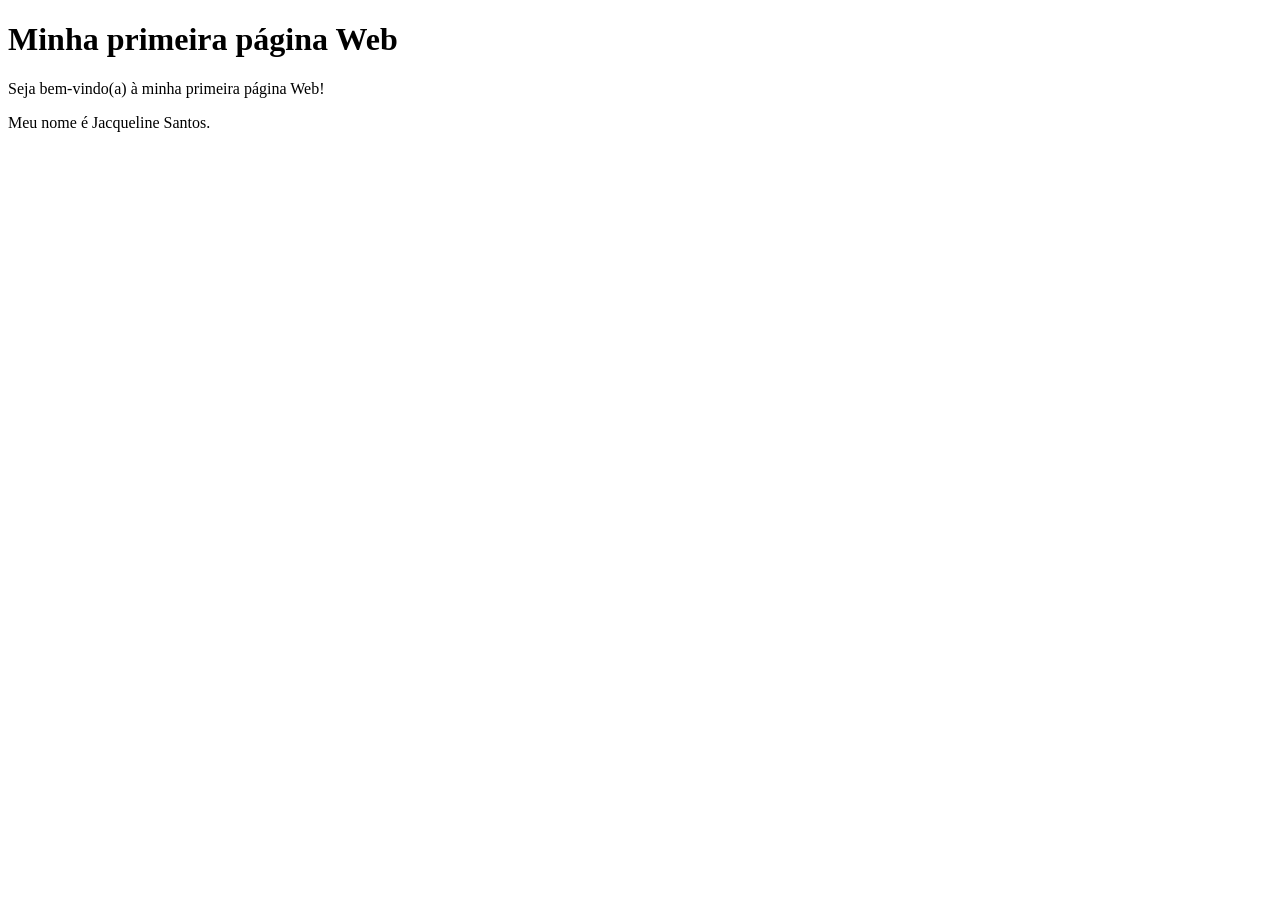
==== index.html @ c0202ff2 "Add files via upload Adiciona primeira página HTML 3." ====
<!DOCTYPE html>
<html lang="pt-BR">
<head>
    <meta charset="UTF-8">
    <meta name="viewport" content="width=device-width, initial-scale=1.0">
    <title>Minha primeira página Web</title>
</head>
<body>
    <h1>Minha primeira página Web</h1>

    <p>Seja bem-vindo(a) à minha primeira página Web!</p>

    <p>Meu nome é Jacqueline Santos.</p>
</body>
</html>
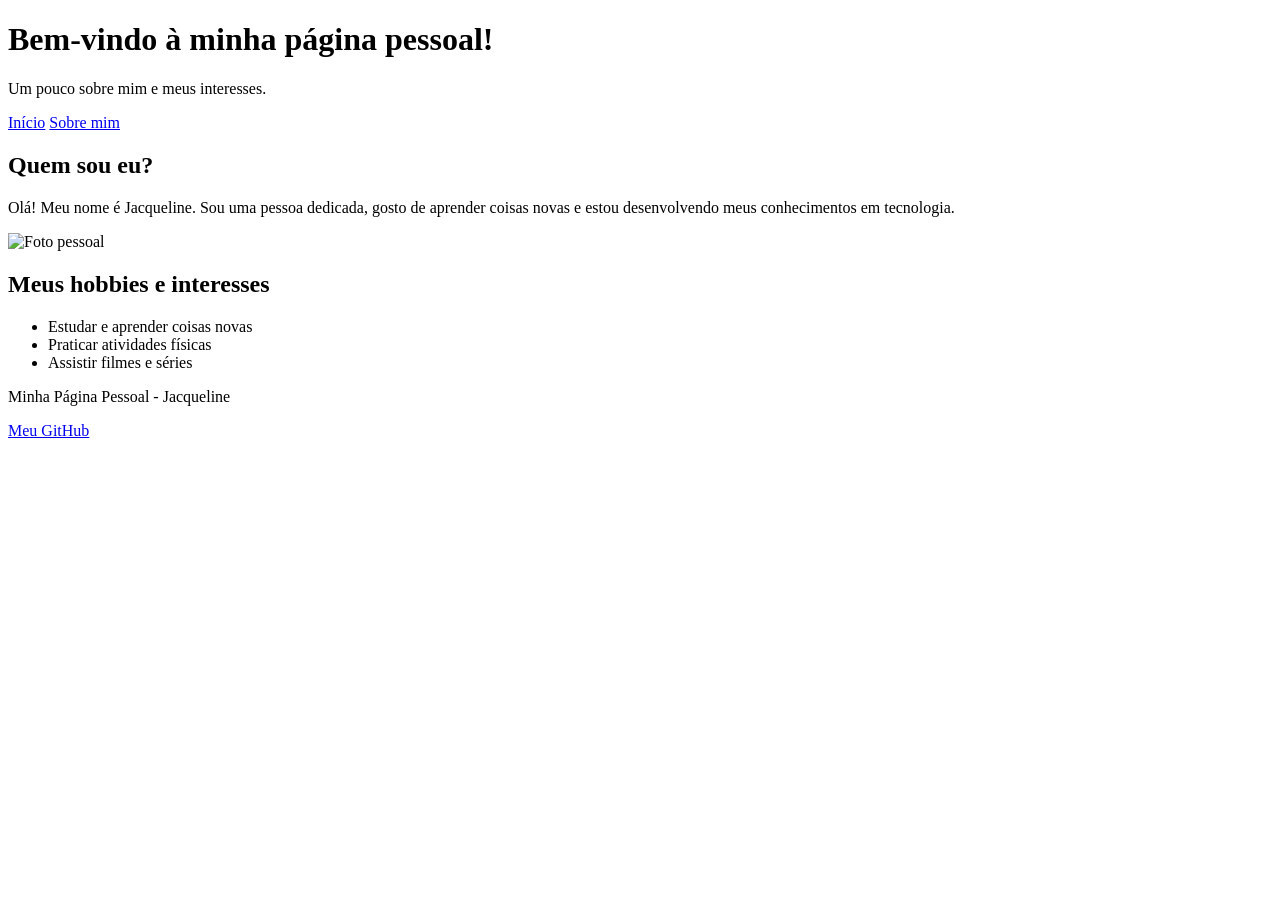
==== commit 8d4fa7e7: "Add files via upload" ====
--- a/index.html
+++ b/index.html
@@ -4,13 +4,49 @@
 <head>
     <meta charset="UTF-8">
     <meta name="viewport" content="width=device-width, initial-scale=1.0">
-    <title>Minha primeira página Web</title>
+    <title>Minha Página Pessoal</title>
 </head>
 <body>
-    <h1>Minha primeira página Web</h1>
 
-    <p>Seja bem-vindo(a) à minha primeira página Web!</p>
+    <header>
+        <h1>Bem-vindo à minha página pessoal!</h1>
+        <p>Um pouco sobre mim e meus interesses.</p>
+    </header>
 
-    <p>Meu nome é Jacqueline Santos.</p>
+    <nav>
+        <a href="index.html">Início</a>
+        <a href="sobre.html">Sobre mim</a>
+    </nav>
+
+    <main>
+        <section>
+            <h2>Quem sou eu?</h2>
+            <p>
+                Olá! Meu nome é Jacqueline.
+                Sou uma pessoa dedicada, gosto de aprender
+                coisas novas e estou desenvolvendo meus
+                conhecimentos em tecnologia.
+            </p>
+
+            <img src="imagens/minha-foto.jpg"
+                 alt="Foto pessoal"
+                 width="200">
+        </section>
+
+        <section>
+            <h2>Meus hobbies e interesses</h2>
+            <ul>
+                <li>Estudar e aprender coisas novas</li>
+                <li>Praticar atividades físicas</li>
+                <li>Assistir filmes e séries</li>
+            </ul>
+        </section>
+    </main>
+
+    <footer>
+        <p>Minha Página Pessoal - Jacqueline</p>
+        <a href="https://github.com/">Meu GitHub</a>
+    </footer>
+
 </body>
 </html>
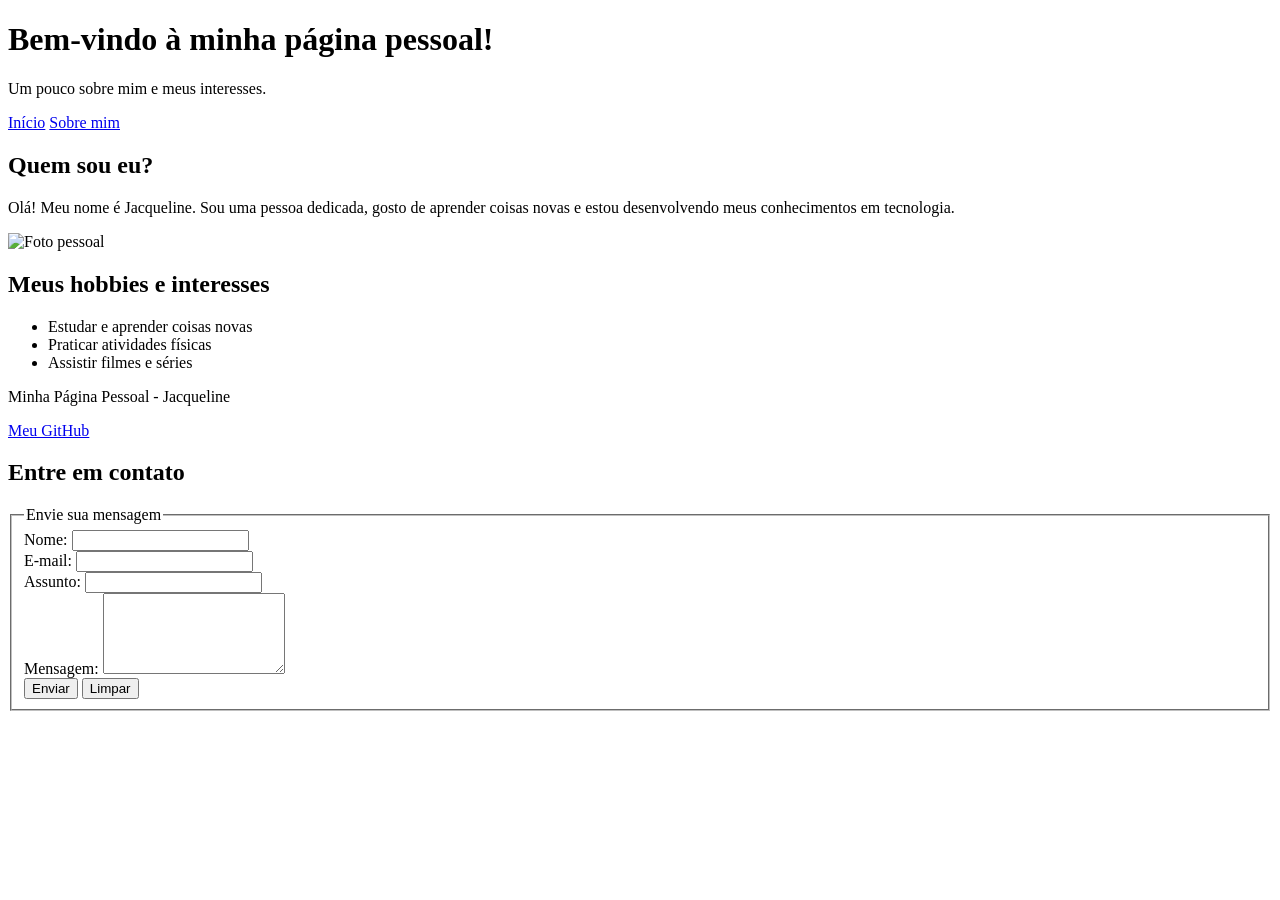
==== commit c3be849a: "Adiciona formulario de contato à página pessoal" ====
--- a/index.html
+++ b/index.html
@@ -48,5 +48,59 @@
         <a href="https://github.com/">Meu GitHub</a>
     </footer>
 
+
+    <!-- Seção de contato -->
+    <section id="contato">
+        <h2>Entre em contato</h2>
+
+        <form>
+            <fieldset>
+                <legend>Envie sua mensagem</legend>
+
+                <div>
+                    <label for="nome">Nome:</label>
+                    <input
+                        type="text"
+                        id="nome"
+                        name="nome"
+                        required
+                    >
+                </div>
+
+                <div>
+                    <label for="email">E-mail:</label>
+                    <input
+                        type="email"
+                        id="email"
+                        name="email"
+                        required
+                    >
+                </div>
+
+                <div>
+                    <label for="assunto">Assunto:</label>
+                    <input
+                        type="text"
+                        id="assunto"
+                        name="assunto"
+                        required
+                    >
+                </div>
+
+                <div>
+                    <label for="mensagem">Mensagem:</label>
+                    <textarea
+                        id="mensagem"
+                        name="mensagem"
+                        rows="5"
+                        required
+                    ></textarea>
+                </div>
+
+                <button type="submit">Enviar</button>
+                <button type="reset">Limpar</button>
+            </fieldset>
+        </form>
+    </section>
 </body>
 </html>
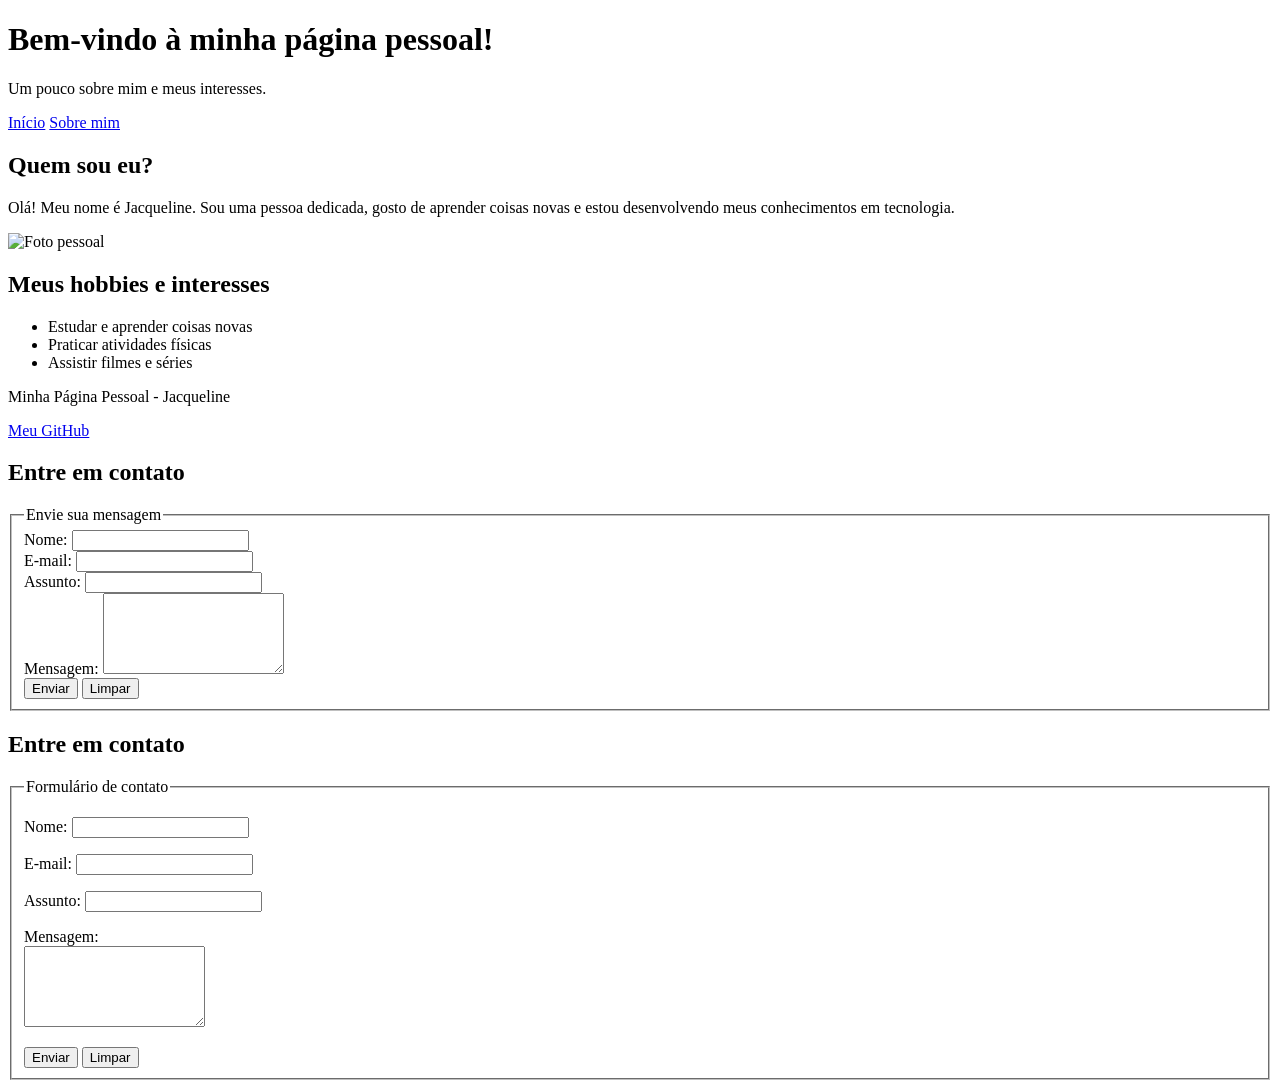
==== commit f2c6118b: "Update index.htmlAdiciona formulário de contato" ====
--- a/index.html
+++ b/index.html
@@ -102,5 +102,38 @@
             </fieldset>
         </form>
     </section>
+
+<section id="contato">
+    <h2>Entre em contato</h2>
+
+    <form>
+        <fieldset>
+            <legend>Formulário de contato</legend>
+
+            <p>
+                <label for="nome">Nome:</label>
+                <input type="text" id="nome" name="nome" required>
+            </p>
+
+            <p>
+                <label for="email">E-mail:</label>
+                <input type="email" id="email" name="email" required>
+            </p>
+
+            <p>
+                <label for="assunto">Assunto:</label>
+                <input type="text" id="assunto" name="assunto" required>
+            </p>
+
+            <p>
+                <label for="mensagem">Mensagem:</label><br>
+                <textarea id="mensagem" name="mensagem" rows="5" required></textarea>
+            </p>
+
+            <button type="submit">Enviar</button>
+            <button type="reset">Limpar</button>
+        </fieldset>
+    </form>
+</section>
 </body>
 </html>
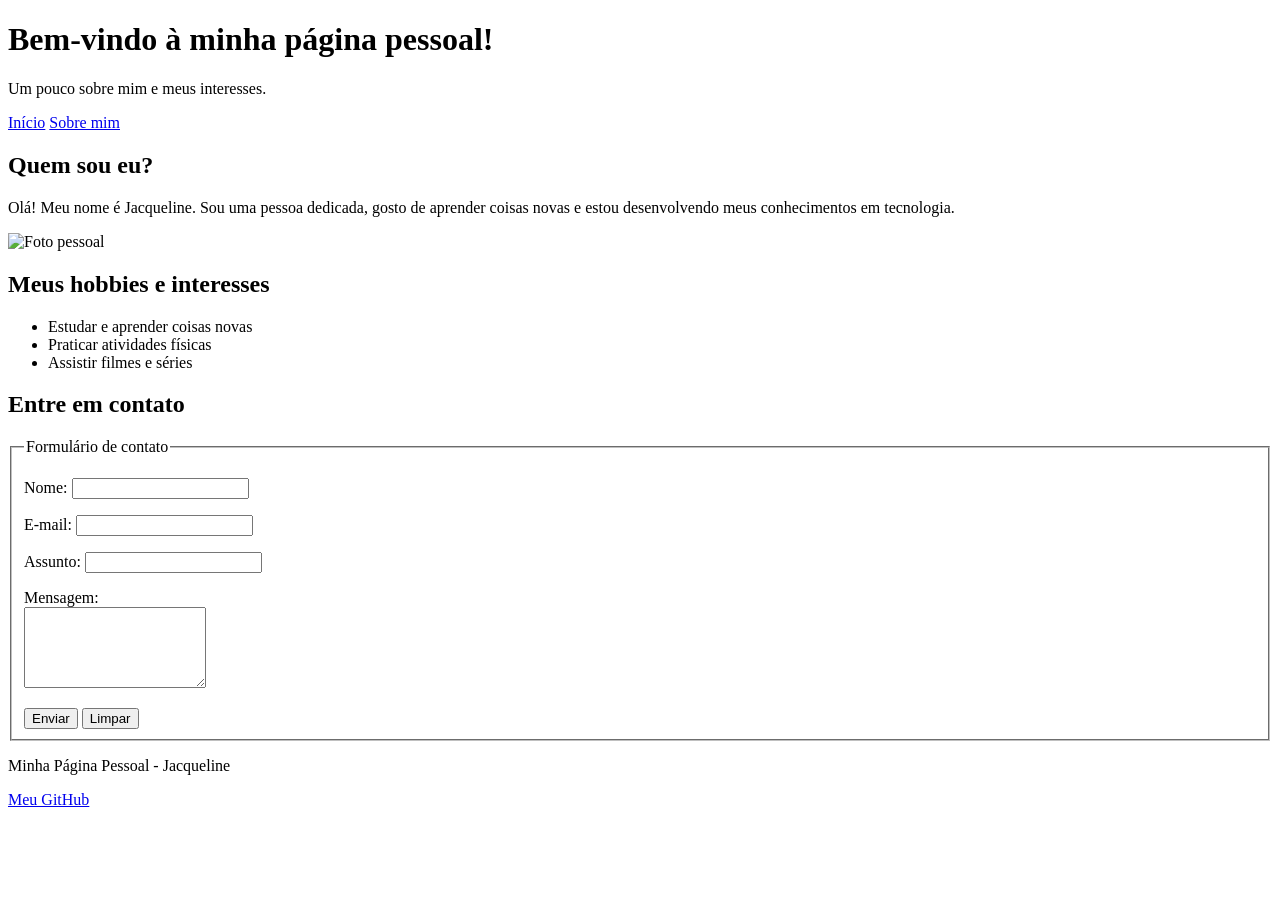
==== commit fa754475: "Atualiza página pessoal com formulário de contato 2." ====
--- a/index.html
+++ b/index.html
@@ -19,21 +19,14 @@
     </nav>
 
     <main>
-        <section>
+        <section id="apresentacao">
             <h2>Quem sou eu?</h2>
-            <p>
-                Olá! Meu nome é Jacqueline.
-                Sou uma pessoa dedicada, gosto de aprender
-                coisas novas e estou desenvolvendo meus
-                conhecimentos em tecnologia.
-            </p>
+            <p>Olá! Meu nome é Jacqueline. Sou uma pessoa dedicada, gosto de aprender coisas novas e estou desenvolvendo meus conhecimentos em tecnologia.</p>
 
-            <img src="imagens/minha-foto.jpg"
-                 alt="Foto pessoal"
-                 width="200">
+            <img src="imagens/foto.jpg" alt="Foto pessoal" width="200">
         </section>
 
-        <section>
+        <section id="hobbies">
             <h2>Meus hobbies e interesses</h2>
             <ul>
                 <li>Estudar e aprender coisas novas</li>
@@ -41,99 +34,45 @@
                 <li>Assistir filmes e séries</li>
             </ul>
         </section>
+
+        <section id="contato">
+            <h2>Entre em contato</h2>
+
+            <form>
+                <fieldset>
+                    <legend>Formulário de contato</legend>
+
+                    <p>
+                        <label for="nome">Nome:</label>
+                        <input type="text" id="nome" name="nome" required>
+                    </p>
+
+                    <p>
+                        <label for="email">E-mail:</label>
+                        <input type="email" id="email" name="email" required>
+                    </p>
+
+                    <p>
+                        <label for="assunto">Assunto:</label>
+                        <input type="text" id="assunto" name="assunto" required>
+                    </p>
+
+                    <p>
+                        <label for="mensagem">Mensagem:</label><br>
+                        <textarea id="mensagem" name="mensagem" rows="5" required></textarea>
+                    </p>
+
+                    <button type="submit">Enviar</button>
+                    <button type="reset">Limpar</button>
+                </fieldset>
+            </form>
+        </section>
     </main>
 
     <footer>
         <p>Minha Página Pessoal - Jacqueline</p>
-        <a href="https://github.com/">Meu GitHub</a>
+        <a href="https://github.com/santosjacqueline94-wq">Meu GitHub</a>
     </footer>
 
-
-    <!-- Seção de contato -->
-    <section id="contato">
-        <h2>Entre em contato</h2>
-
-        <form>
-            <fieldset>
-                <legend>Envie sua mensagem</legend>
-
-                <div>
-                    <label for="nome">Nome:</label>
-                    <input
-                        type="text"
-                        id="nome"
-                        name="nome"
-                        required
-                    >
-                </div>
-
-                <div>
-                    <label for="email">E-mail:</label>
-                    <input
-                        type="email"
-                        id="email"
-                        name="email"
-                        required
-                    >
-                </div>
-
-                <div>
-                    <label for="assunto">Assunto:</label>
-                    <input
-                        type="text"
-                        id="assunto"
-                        name="assunto"
-                        required
-                    >
-                </div>
-
-                <div>
-                    <label for="mensagem">Mensagem:</label>
-                    <textarea
-                        id="mensagem"
-                        name="mensagem"
-                        rows="5"
-                        required
-                    ></textarea>
-                </div>
-
-                <button type="submit">Enviar</button>
-                <button type="reset">Limpar</button>
-            </fieldset>
-        </form>
-    </section>
-
-<section id="contato">
-    <h2>Entre em contato</h2>
-
-    <form>
-        <fieldset>
-            <legend>Formulário de contato</legend>
-
-            <p>
-                <label for="nome">Nome:</label>
-                <input type="text" id="nome" name="nome" required>
-            </p>
-
-            <p>
-                <label for="email">E-mail:</label>
-                <input type="email" id="email" name="email" required>
-            </p>
-
-            <p>
-                <label for="assunto">Assunto:</label>
-                <input type="text" id="assunto" name="assunto" required>
-            </p>
-
-            <p>
-                <label for="mensagem">Mensagem:</label><br>
-                <textarea id="mensagem" name="mensagem" rows="5" required></textarea>
-            </p>
-
-            <button type="submit">Enviar</button>
-            <button type="reset">Limpar</button>
-        </fieldset>
-    </form>
-</section>
 </body>
 </html>
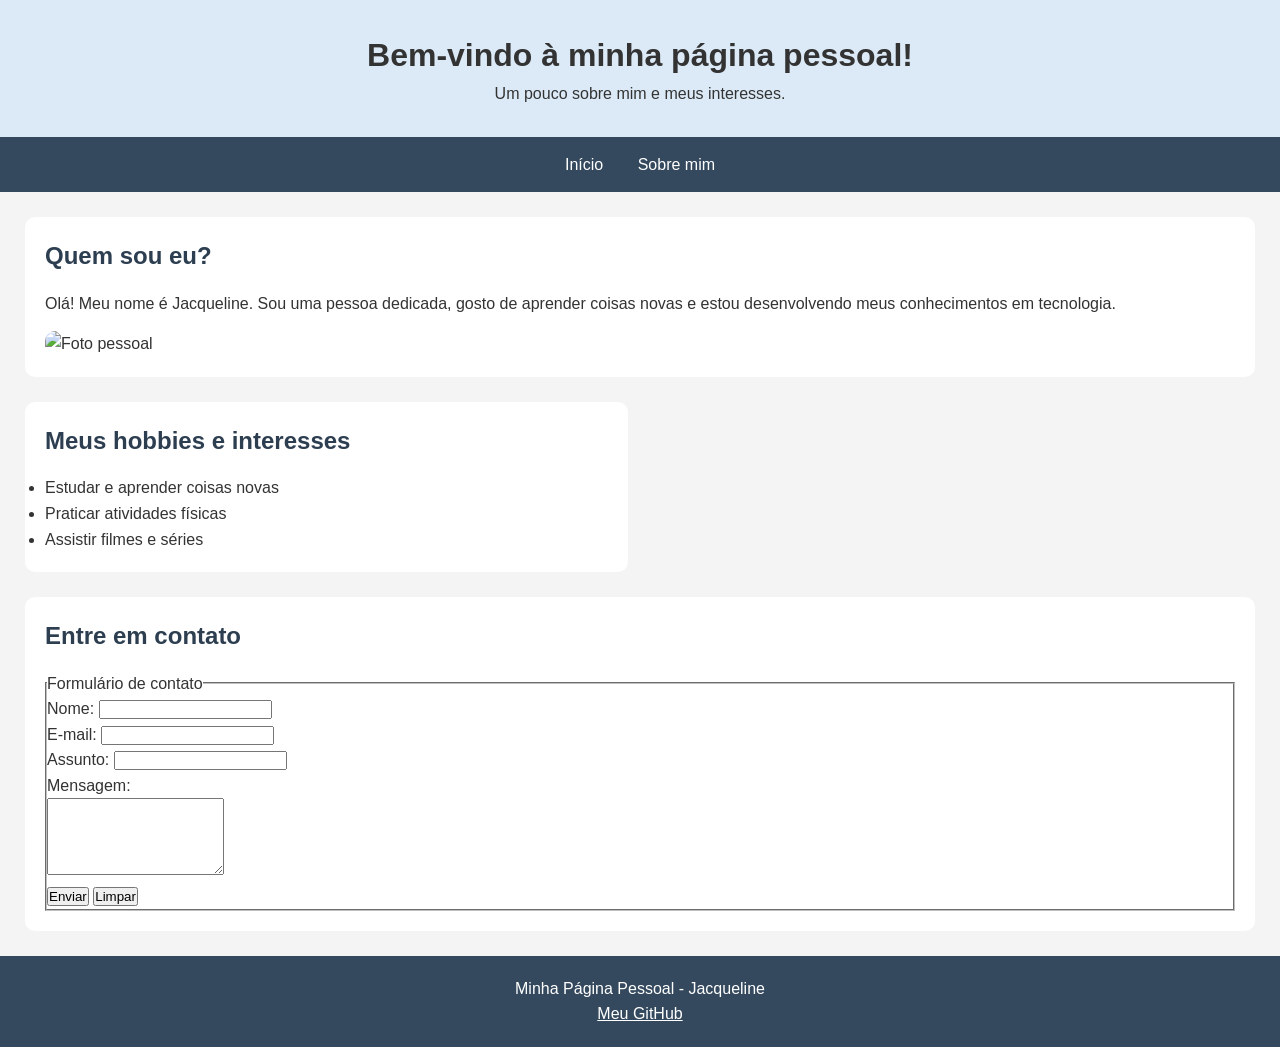
==== commit 499f2416: "Update index.html" ====
--- a/index.html
+++ b/index.html
@@ -5,6 +5,7 @@
     <meta charset="UTF-8">
     <meta name="viewport" content="width=device-width, initial-scale=1.0">
     <title>Minha Página Pessoal</title>
+<link rel="stylesheet" href="style.css">
 </head>
 <body>
 
--- a/style.css
+++ b/style.css
@@ -0,0 +1,144 @@
+
+/* Estilo geral da página */
+* {
+    box-sizing: border-box;
+    margin: 0;
+    padding: 0;
+}
+
+body {
+    font-family: Arial, sans-serif;
+    background-color: #f4f4f4;
+    color: #333;
+    line-height: 1.6;
+}
+
+/* Organização geral com Grid */
+body {
+    display: grid;
+    grid-template-columns: 1fr;
+    grid-template-rows: auto auto 1fr auto;
+    min-height: 100vh;
+}
+
+header {
+    background-color: #dceaf7;
+    text-align: center;
+    padding: 30px;
+    grid-column: 1;
+}
+
+nav {
+    background-color: #34495e;
+    padding: 15px;
+    text-align: center;
+    grid-column: 1;
+}
+
+nav a {
+    color: white;
+    text-decoration: none;
+    margin: 0 15px;
+}
+
+main {
+    padding: 25px;
+    display: grid;
+    grid-template-columns: 1fr 1fr;
+    gap: 25px;
+}
+
+#apresentacao,
+#hobbies,
+#tecnologias,
+#contato {
+    background-color: white;
+    padding: 20px;
+    border-radius: 10px;
+}
+
+#apresentacao {
+    grid-column: 1 / 3;
+}
+
+#tecnologias {
+    grid-column: 1 / 3;
+}
+
+#contato {
+    grid-column: 1 / 3;
+}
+
+h2 {
+    color: #2c3e50;
+    margin-bottom: 15px;
+}
+
+img {
+    margin-top: 15px;
+    border-radius: 10px;
+}
+
+/* Cartões organizados com Grid */
+.cards {
+    display: grid;
+    grid-template-columns: repeat(2, 1fr);
+    gap: 20px;
+}
+
+.card {
+    background-color: #eaf2f8;
+    padding: 20px;
+    border-radius: 10px;
+    border: 1px solid #ccdce8;
+}
+
+/* Flexbox dentro dos cartões */
+.card {
+    display: flex;
+    flex-direction: column;
+    justify-content: space-between;
+    gap: 10px;
+}
+
+.tags {
+    display: flex;
+    flex-wrap: wrap;
+    gap: 8px;
+}
+
+.tags span {
+    background-color: #34495e;
+    color: white;
+    padding: 4px 10px;
+    border-radius: 15px;
+    font-size: 12px;
+}
+
+footer {
+    background-color: #34495e;
+    color: white;
+    text-align: center;
+    padding: 20px;
+    grid-column: 1;
+}
+
+footer a {
+    color: white;
+}
+
+@media (max-width: 600px) {
+    main {
+        grid-template-columns: 1fr;
+    }
+
+    #apresentacao,
+    #tecnologias,
+    #contato {
+        grid-column: 1;
+    }
+
+    .cards {
+        grid-template-columns: 1fr;
+    }
+}
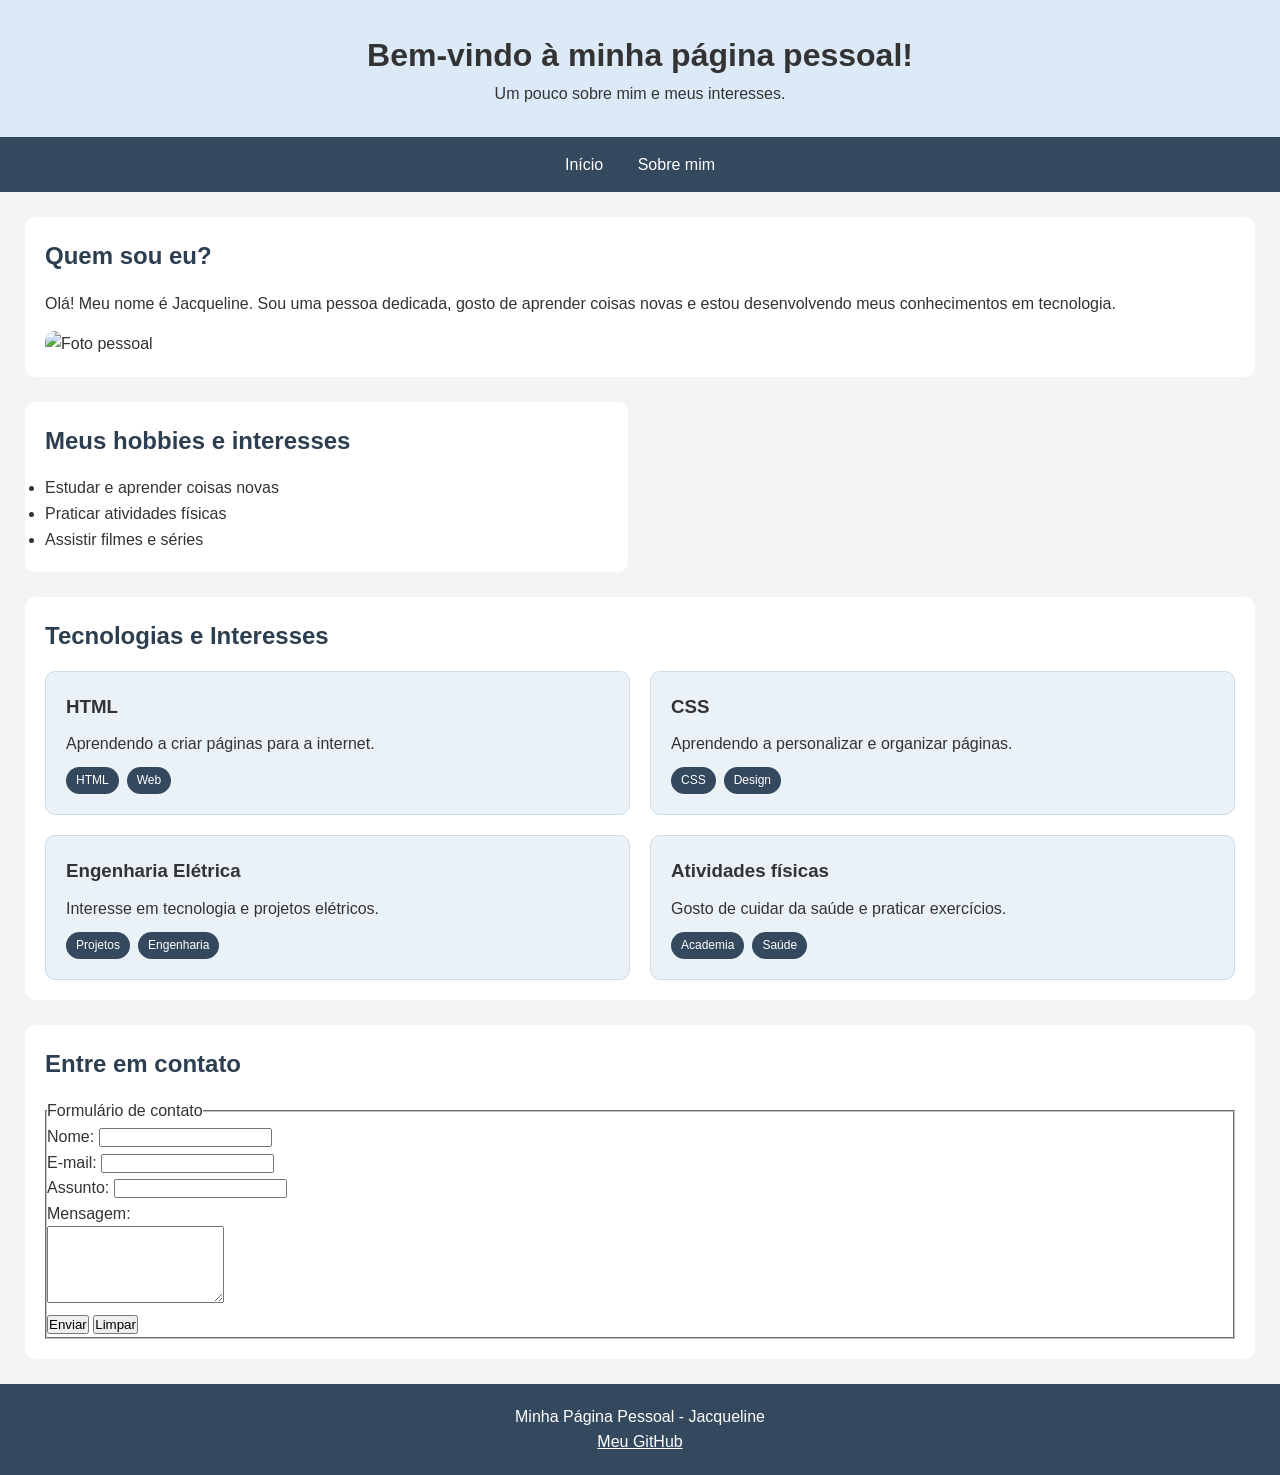
==== commit 75d656f1: "Update index.html" ====
--- a/index.html
+++ b/index.html
@@ -35,6 +35,50 @@
                 <li>Assistir filmes e séries</li>
             </ul>
         </section>
+
+<section id="tecnologias">
+    <h2>Tecnologias e Interesses</h2>
+
+    <div class="cards">
+
+        <div class="card">
+            <h3>HTML</h3>
+            <p>Aprendendo a criar páginas para a internet.</p>
+            <div class="tags">
+                <span>HTML</span>
+                <span>Web</span>
+            </div>
+        </div>
+
+        <div class="card">
+            <h3>CSS</h3>
+            <p>Aprendendo a personalizar e organizar páginas.</p>
+            <div class="tags">
+                <span>CSS</span>
+                <span>Design</span>
+            </div>
+        </div>
+
+        <div class="card">
+            <h3>Engenharia Elétrica</h3>
+            <p>Interesse em tecnologia e projetos elétricos.</p>
+            <div class="tags">
+                <span>Projetos</span>
+                <span>Engenharia</span>
+            </div>
+        </div>
+
+        <div class="card">
+            <h3>Atividades físicas</h3>
+            <p>Gosto de cuidar da saúde e praticar exercícios.</p>
+            <div class="tags">
+                <span>Academia</span>
+                <span>Saúde</span>
+            </div>
+        </div>
+
+    </div>
+</section>
 
         <section id="contato">
             <h2>Entre em contato</h2>
